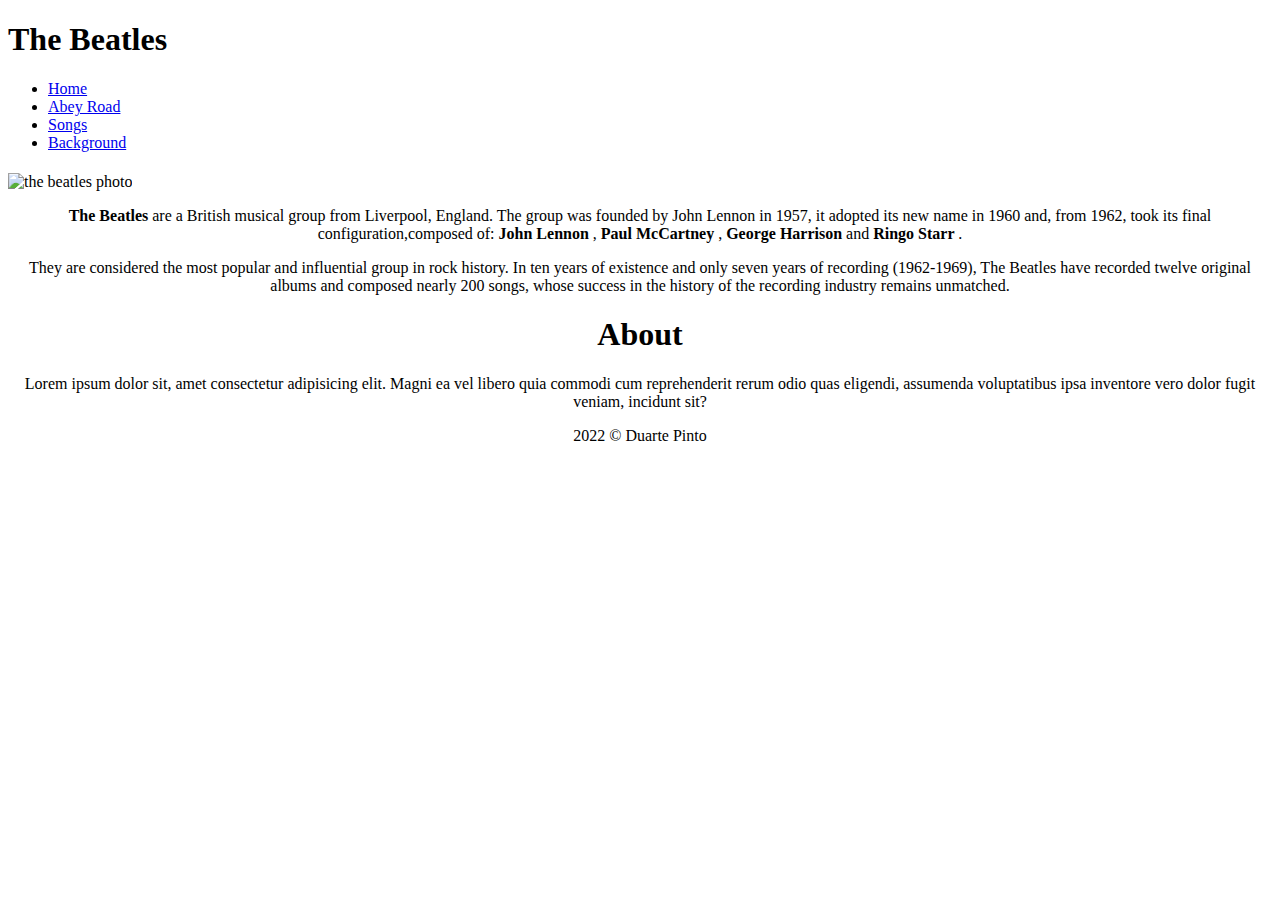
==== index.html @ 2abdcfa0 "Create index.html" ====
<!DOCTYPE html>
<html>
  <head>
    <meta charset="utf-8">
    <meta name="viewport" content="width=device-width">
    <title>The Beatles</title>
    <link href="style.css" rel="stylesheet" type="text/css" />
  </head>
  <body>
    <header>
      <div class="title-container">
        <h1>The Beatles</h1>
        <nav>
          <ul class="nav-bar">
            <li><a href="index.html">Home</a></li>
            <li><a href="abeyRoad.html">Abey Road</a></li>
            <li><a href="songs.html">Songs</a></li>
            <li><a href="bColorChanger.html">Background</a></li>
          </ul>
        </nav>
      </div>
    </header>

    <article>
      <section>
        <div>
          <img align="middle" src="beatles.jpg" alt="the beatles photo" id="photo">
        </div>
      </section>
    </article>

    <article>
      <div class="container">
        <div class="articles-flex-container">
          <section>
            <p class="side-to-side-text" align="middle"> 
              <strong> The Beatles </strong> are a British musical group from Liverpool, England.
              The group was founded by John Lennon in 1957, it adopted its new name in 1960 and, from 1962, took its final configuration,composed of: <strong> John Lennon </strong>, <strong> Paul McCartney </strong>, <strong> George Harrison </strong> and <strong> Ringo Starr </strong>.
            </p>
          </section>
          
          <!-- <section>
            <ul class="normal-ul" id="side-to-side-text">
              <li><strong> John Lennon </strong></li>
              <li><strong> Paul McCartney </strong></li>
              <li><strong> George Harrison </strong></li>
              <li><strong> Ringo Starr </strong></li>
            </ul>
          </section> -->
          
          <section>
            <p class="side-to-side-text" align="middle">
              They are considered the most popular and influential group in rock history. 
              In ten years of existence and only seven years of recording (1962-1969), The Beatles have recorded twelve original albums and composed nearly 200 songs, whose success in the history of the recording industry remains unmatched.
            </p>
          </section>
        </div>
      </div>
    </article>

    <footer align="middle">
      <div class="container-2">
        <div class="about-container-container">
          <div class="about-container">
            <h1 class="about-text" align="middle">
              About
            </h1>
            <p class="about-text" align="middle">
              Lorem ipsum dolor sit, amet consectetur adipisicing elit. Magni ea vel libero quia commodi cum reprehenderit rerum odio quas eligendi, assumenda voluptatibus ipsa inventore vero dolor fugit veniam, incidunt sit?
            </p>
          </div>
        </div>
        <div class="copyright-container">
          <p class="about-text">
            2022 &copy; Duarte Pinto
          </p>
        </div>
      </div>
    </footer>
  </body>
  <script src="script.js"></script>
</html>
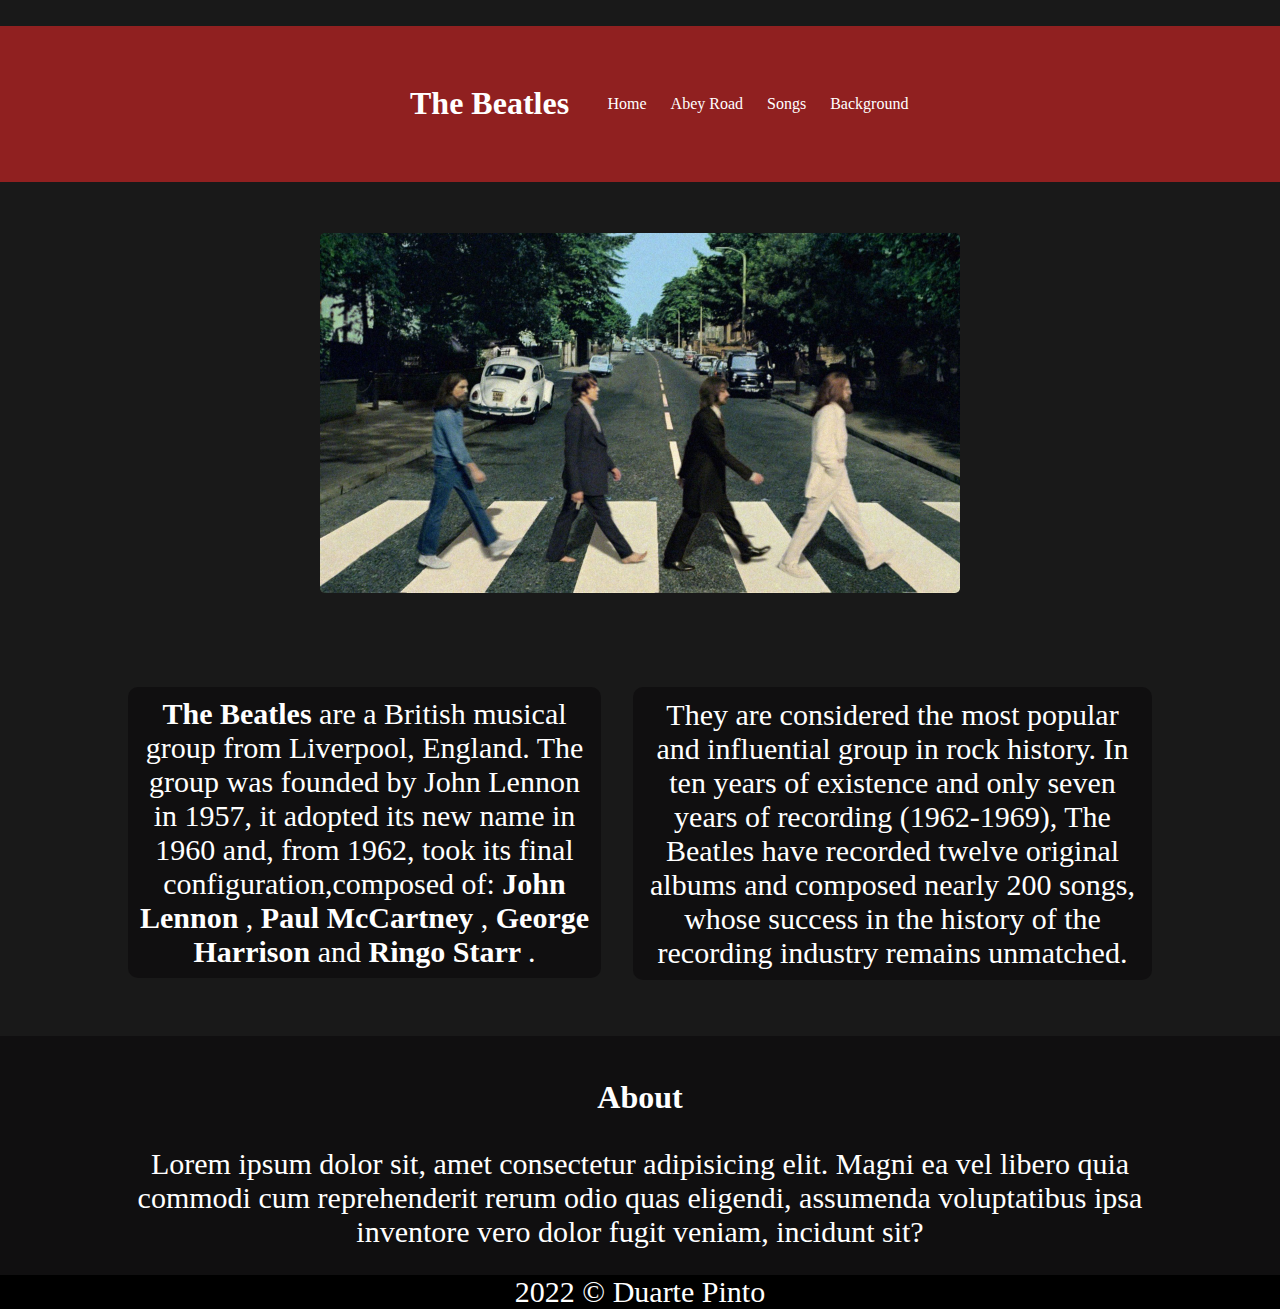
==== commit 0f7e37b3: "Create main files" ====
--- a/index.html
+++ b/index.html
@@ -1,82 +1,82 @@
-<!DOCTYPE html>
-<html>
-  <head>
-    <meta charset="utf-8">
-    <meta name="viewport" content="width=device-width">
-    <title>The Beatles</title>
-    <link href="style.css" rel="stylesheet" type="text/css" />
-  </head>
-  <body>
-    <header>
-      <div class="title-container">
-        <h1>The Beatles</h1>
-        <nav>
-          <ul class="nav-bar">
-            <li><a href="index.html">Home</a></li>
-            <li><a href="abeyRoad.html">Abey Road</a></li>
-            <li><a href="songs.html">Songs</a></li>
-            <li><a href="bColorChanger.html">Background</a></li>
-          </ul>
-        </nav>
-      </div>
-    </header>
-
-    <article>
-      <section>
-        <div>
-          <img align="middle" src="beatles.jpg" alt="the beatles photo" id="photo">
-        </div>
-      </section>
-    </article>
-
-    <article>
-      <div class="container">
-        <div class="articles-flex-container">
-          <section>
-            <p class="side-to-side-text" align="middle"> 
-              <strong> The Beatles </strong> are a British musical group from Liverpool, England.
-              The group was founded by John Lennon in 1957, it adopted its new name in 1960 and, from 1962, took its final configuration,composed of: <strong> John Lennon </strong>, <strong> Paul McCartney </strong>, <strong> George Harrison </strong> and <strong> Ringo Starr </strong>.
-            </p>
-          </section>
-          
-          <!-- <section>
-            <ul class="normal-ul" id="side-to-side-text">
-              <li><strong> John Lennon </strong></li>
-              <li><strong> Paul McCartney </strong></li>
-              <li><strong> George Harrison </strong></li>
-              <li><strong> Ringo Starr </strong></li>
-            </ul>
-          </section> -->
-          
-          <section>
-            <p class="side-to-side-text" align="middle">
-              They are considered the most popular and influential group in rock history. 
-              In ten years of existence and only seven years of recording (1962-1969), The Beatles have recorded twelve original albums and composed nearly 200 songs, whose success in the history of the recording industry remains unmatched.
-            </p>
-          </section>
-        </div>
-      </div>
-    </article>
-
-    <footer align="middle">
-      <div class="container-2">
-        <div class="about-container-container">
-          <div class="about-container">
-            <h1 class="about-text" align="middle">
-              About
-            </h1>
-            <p class="about-text" align="middle">
-              Lorem ipsum dolor sit, amet consectetur adipisicing elit. Magni ea vel libero quia commodi cum reprehenderit rerum odio quas eligendi, assumenda voluptatibus ipsa inventore vero dolor fugit veniam, incidunt sit?
-            </p>
-          </div>
-        </div>
-        <div class="copyright-container">
-          <p class="about-text">
-            2022 &copy; Duarte Pinto
-          </p>
-        </div>
-      </div>
-    </footer>
-  </body>
-  <script src="script.js"></script>
-</html>
+<!DOCTYPE html>
+<html>
+  <head>
+    <meta charset="utf-8">
+    <meta name="viewport" content="width=device-width">
+    <title>The Beatles</title>
+    <link href="style.css" rel="stylesheet" type="text/css" />
+  </head>
+  <body>
+    <header>
+      <div class="title-container">
+        <h1>The Beatles</h1>
+        <nav>
+          <ul class="nav-bar">
+            <li><a href="index.html">Home</a></li>
+            <li><a href="abeyRoad.html">Abey Road</a></li>
+            <li><a href="songs.html">Songs</a></li>
+            <li><a href="bColorChanger.html">Background</a></li>
+          </ul>
+        </nav>
+      </div>
+    </header>
+
+    <article>
+      <section>
+        <div>
+          <img align="middle" src="beatles.jpg" alt="the beatles photo" id="photo">
+        </div>
+      </section>
+    </article>
+
+    <article>
+      <div class="container">
+        <div class="articles-flex-container">
+          <section>
+            <p class="side-to-side-text" align="middle"> 
+              <strong> The Beatles </strong> are a British musical group from Liverpool, England.
+              The group was founded by John Lennon in 1957, it adopted its new name in 1960 and, from 1962, took its final configuration,composed of: <strong> John Lennon </strong>, <strong> Paul McCartney </strong>, <strong> George Harrison </strong> and <strong> Ringo Starr </strong>.
+            </p>
+          </section>
+          
+          <!-- <section>
+            <ul class="normal-ul" id="side-to-side-text">
+              <li><strong> John Lennon </strong></li>
+              <li><strong> Paul McCartney </strong></li>
+              <li><strong> George Harrison </strong></li>
+              <li><strong> Ringo Starr </strong></li>
+            </ul>
+          </section> -->
+          
+          <section>
+            <p class="side-to-side-text" align="middle">
+              They are considered the most popular and influential group in rock history. 
+              In ten years of existence and only seven years of recording (1962-1969), The Beatles have recorded twelve original albums and composed nearly 200 songs, whose success in the history of the recording industry remains unmatched.
+            </p>
+          </section>
+        </div>
+      </div>
+    </article>
+
+    <footer align="middle">
+      <div class="container-2">
+        <div class="about-container-container">
+          <div class="about-container">
+            <h1 class="about-text" align="middle">
+              About
+            </h1>
+            <p class="about-text" align="middle">
+              Lorem ipsum dolor sit, amet consectetur adipisicing elit. Magni ea vel libero quia commodi cum reprehenderit rerum odio quas eligendi, assumenda voluptatibus ipsa inventore vero dolor fugit veniam, incidunt sit?
+            </p>
+          </div>
+        </div>
+        <div class="copyright-container">
+          <p class="about-text">
+            2022 &copy; Duarte Pinto
+          </p>
+        </div>
+      </div>
+    </footer>
+  </body>
+  <script src="script.js"></script>
+</html>--- a/style.css
+++ b/style.css
@@ -0,0 +1,223 @@
+body {
+  margin: 0;
+  padding: 0;
+  color: white;
+  background: #191919;
+}
+
+.articles-flex-container {
+  width: 80%;
+  display: flex;
+  gap: 2rem;
+}
+
+.side-to-side-text, #side-to-side-text {
+  border-radius: 10px;
+  background-color: #100F10;
+  padding: 2%;
+}
+
+.container {
+  display: flex;
+  justify-content: center;
+}
+
+.nav-bar {
+  display: flex;
+  margin: 0;
+  padding: 2% 0% 2% 0%;
+  list-style-type: none;
+  gap: 1.5rem;
+}
+
+a {
+  color: white;
+  text-decoration: none;
+}
+
+a:visited {
+  color: white;
+}
+
+.title-container {
+  display: flex;
+  flex-grow: 0;
+  justify-content: center;
+  align-items: center;
+  background: rgb(144, 32, 32);
+  margin-top: 2%;
+  margin-bottom: 4%;
+}
+
+h1 {
+  padding: 3%;
+}
+
+#photo {
+  display: block;
+  margin-left: auto;
+  margin-right: auto;
+  width: 50%;
+  min-width: 200px;
+  border-radius: 5px;
+  margin-bottom: 5%;
+}
+
+a:hover {
+  color: #191919;
+}
+
+p {
+  font-size: 30px;
+  font-style: sans-serif;
+}
+
+.normal-ul {
+  list-style-type: none;
+  font-size: 30px;
+}
+
+::selection {
+  background-color: #902020;
+}
+
+.map-responsive {
+  overflow: hidden;
+  padding-bottom: 56.25%;
+  position: relative;
+  height: 0;
+}
+
+.map-responsive iframe {
+  left: 16%;
+  top: 12.5%;
+  height: 70%;
+  width: 70%;
+  position: absolute;
+}
+
+#abey-road-text {
+  width: 80%;
+  margin-bottom: 0;
+}
+
+.copyright-container {
+  display: flex;
+  justify-content: center;
+  margin: 0;
+  width: 100%;
+  background: #000;
+}
+
+.about-container {
+  margin: 0;
+  width: 80%;
+  background: #100F10;
+  padding-bottom: 2%;
+  padding-top: 1%;
+}
+
+.container-2 {
+  margin: 2% 0 0 0;
+  background: #100F10;
+}
+
+.about-text {
+  margin: 0;
+}
+
+.about-container-container {
+  display: flex;
+  justify-content: center;
+}
+
+.color-picker-container {
+  width: 45%;
+  display: flex;
+  flex-direction: column;
+  gap: 1.5rem;
+}
+
+.color-picker-container-wrap {
+  display: flex;
+  justify-content: center;
+  margin-top: 2%;
+  margin-bottom: 8.1%;
+}
+
+.color-button {
+  padding: 3%;
+  width: 150%;
+  background: rgb(144, 32, 32);
+  color: white;
+  display: flex;
+  justify-content: center;
+}
+
+.color-button:hover {
+  background-color: rgb(116, 21, 21);
+}
+
+#song-text {
+  margin-top: 5%;
+  margin-bottom: 2%; 
+}
+
+.songs-container {
+  margin-top: 4%;
+  margin-bottom: 6%;
+  display: flex;
+  justify-content: center;
+}
+
+.every-color-changer-container {
+  display: flex;
+  justify-content: space-between;
+  width: 80%;
+}
+
+.color-changer-gradiant {
+  background: white;
+  height: 18rem;
+  width: 40%;
+}
+
+.addColorButton {
+  width: 50%;
+  display: flex;
+  justify-content: center;
+}
+
+#addColorButtonTextBox {
+  width: 27%;
+  margin-left: 2%;
+}
+
+#addColorButtonTextBoxLabel {
+  font-size: 1.5em;
+}
+
+#addColorButton {
+  padding: 1% 3.5% 1% 3.5%;
+  margin-left: 2%;
+}
+
+.deleteButton {
+  display: flex;
+  align-items: center;
+  padding: 3%;
+  background: rgb(144, 32, 32);
+  margin-left: 5%;
+  color: white;
+}
+
+.color-button-container {
+  display: flex;
+  justify-content: center;
+}
+
+.color-search-bar-container {
+  display: flex;
+  justify-content: space-between;
+}
+
